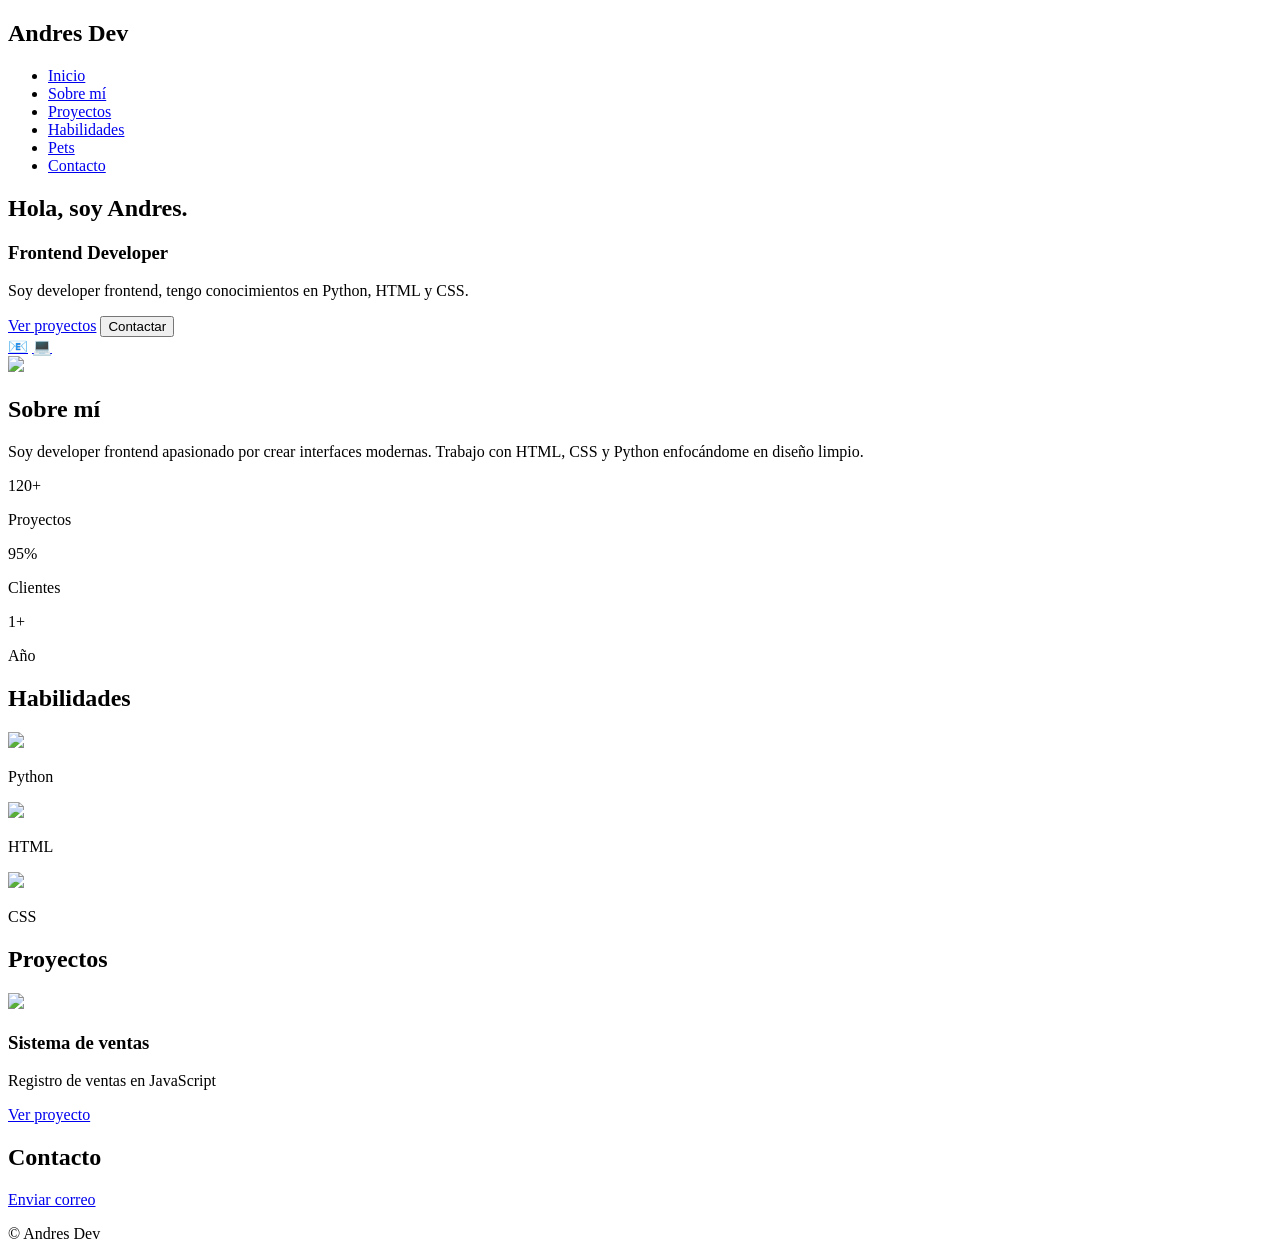
==== index.html @ be8318d8 "inicio" ====
<!DOCTYPE html>
<html lang="es">
<head>
<meta charset="UTF-8">
<meta name="viewport" content="width=device-width, initial-scale=1.0">
<title>Andres Dev</title>
<link rel="stylesheet" href="styles.css">
</head>

<body>

<header>
    <nav class="navbar">
        <h1>Andres <span>Dev</span></h1>

        <ul>
            <li><a href="#">Inicio</a></li>
            <li><a href="#sobre">Sobre mí</a></li>
            <li><a href="#proyectos">Proyectos</a></li>
            <li><a href="#habilidades">Habilidades</a></li>
            <li><a href="mascotas.html">Pets</a></li>
            <li><a href="#contacto">Contacto</a></li>
        </ul>
    </nav>
</header>

<main>

<!-- HERO -->
<section class="hero">
    <div class="hero-text">
        <h2>Hola, soy <span>Andres.</span></h2>
        <h3>Frontend Developer</h3>

        <p id="texto">
            Soy developer frontend, tengo conocimientos en Python, HTML y CSS.
        </p>

        <div class="botones">
            <a href="#proyectos" class="btn primary">Ver proyectos</a>
            <button class="btn" onclick="mostrarMensaje()">Contactar</button>
        </div>

        <div class="social">
            <a href="mailto:andrescassiani46@gmail.com">📧</a>
            <a href="https://github.com/andres549/andres549.git" target="_blank">💻</a>
        </div>
    </div>

    <div class="hero-img">
        <img src="assets/enhanced_Gemini_Generated_Image_vnapwkvnapwkvnap.png">
    </div>
</section>

<!-- SOBRE MI -->
<section id="sobre" class="sobre">
    <h2>Sobre mí</h2>

    <p>
        Soy developer frontend apasionado por crear interfaces modernas.
        Trabajo con HTML, CSS y Python enfocándome en diseño limpio.
    </p>

    <div class="stats">
        <div><span>120+</span><p>Proyectos</p></div>
        <div><span>95%</span><p>Clientes</p></div>
        <div><span>1+</span><p>Año</p></div>
    </div>
</section>

<!-- HABILIDADES -->
<section id="habilidades" class="habilidades">
    <h2>Habilidades</h2>

    <div class="skills">
        <div>
            <img src="https://cdn-icons-png.flaticon.com/512/5968/5968350.png">
            <p>Python</p>
        </div>

        <div>
            <img src="https://cdn-icons-png.flaticon.com/512/732/732212.png">
            <p>HTML</p>
        </div>

        <div>
            <img src="https://cdn-icons-png.flaticon.com/512/732/732190.png">
            <p>CSS</p>
        </div>
    </div>
</section>

<!-- PROYECTOS -->
<section id="proyectos" class="proyectos">
    <h2>Proyectos</h2>

    <div class="card">
        <img src="assets/enhanced_Gemini_Generated_Image_vnapwkvnapwkvnap.png">
        <h3>Sistema de ventas</h3>
        <p>Registro de ventas en JavaScript</p>

        <a href="https://github.com/andres549/ejercicio_registro_de_ventas.git" target="_blank">
            Ver proyecto
        </a>
    </div>
</section>

<!-- CONTACTO -->
<section id="contacto" class="contacto">
    <h2>Contacto</h2>

    <a href="mailto:andrescassiani46@gmail.com" class="correo">
        Enviar correo
    </a>
</section>

</main>

<footer>
    <p>© Andres Dev</p>
</footer>

<script src="js/script.js"></script>
</body>
</html>
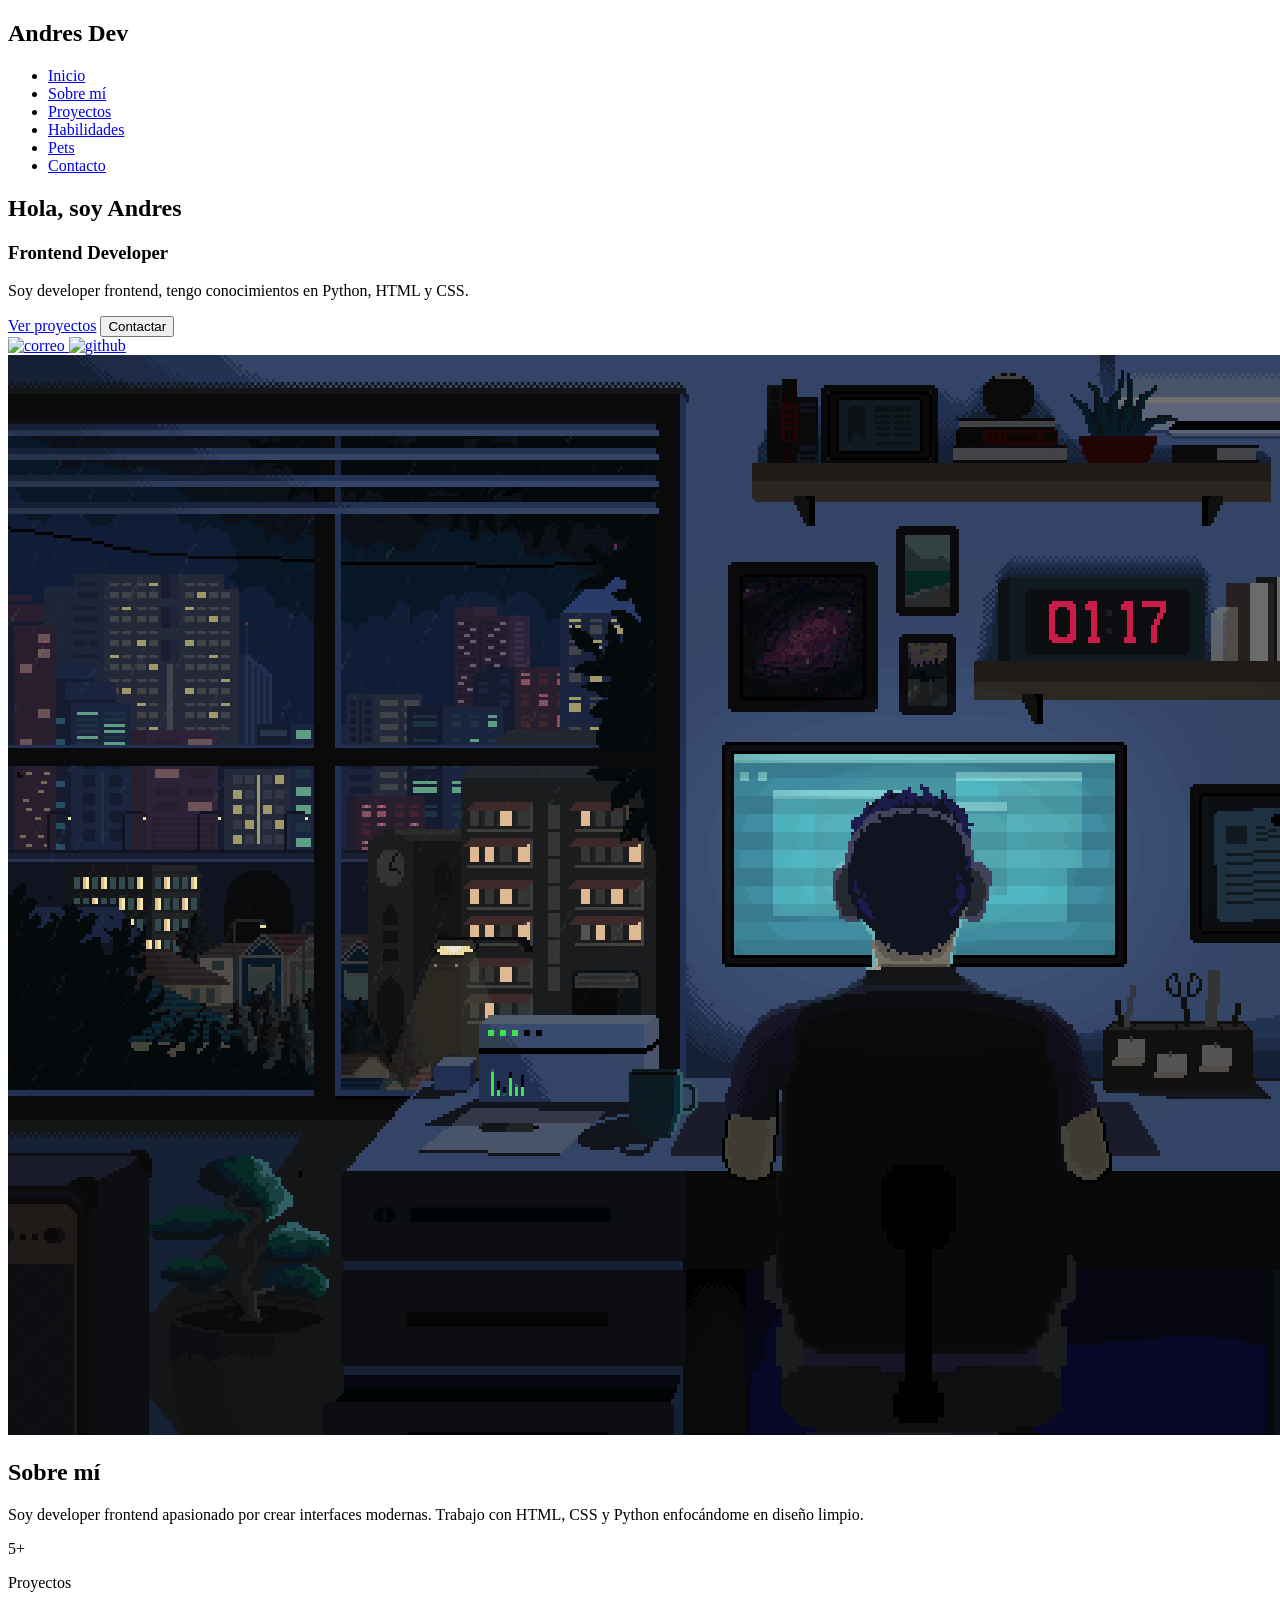
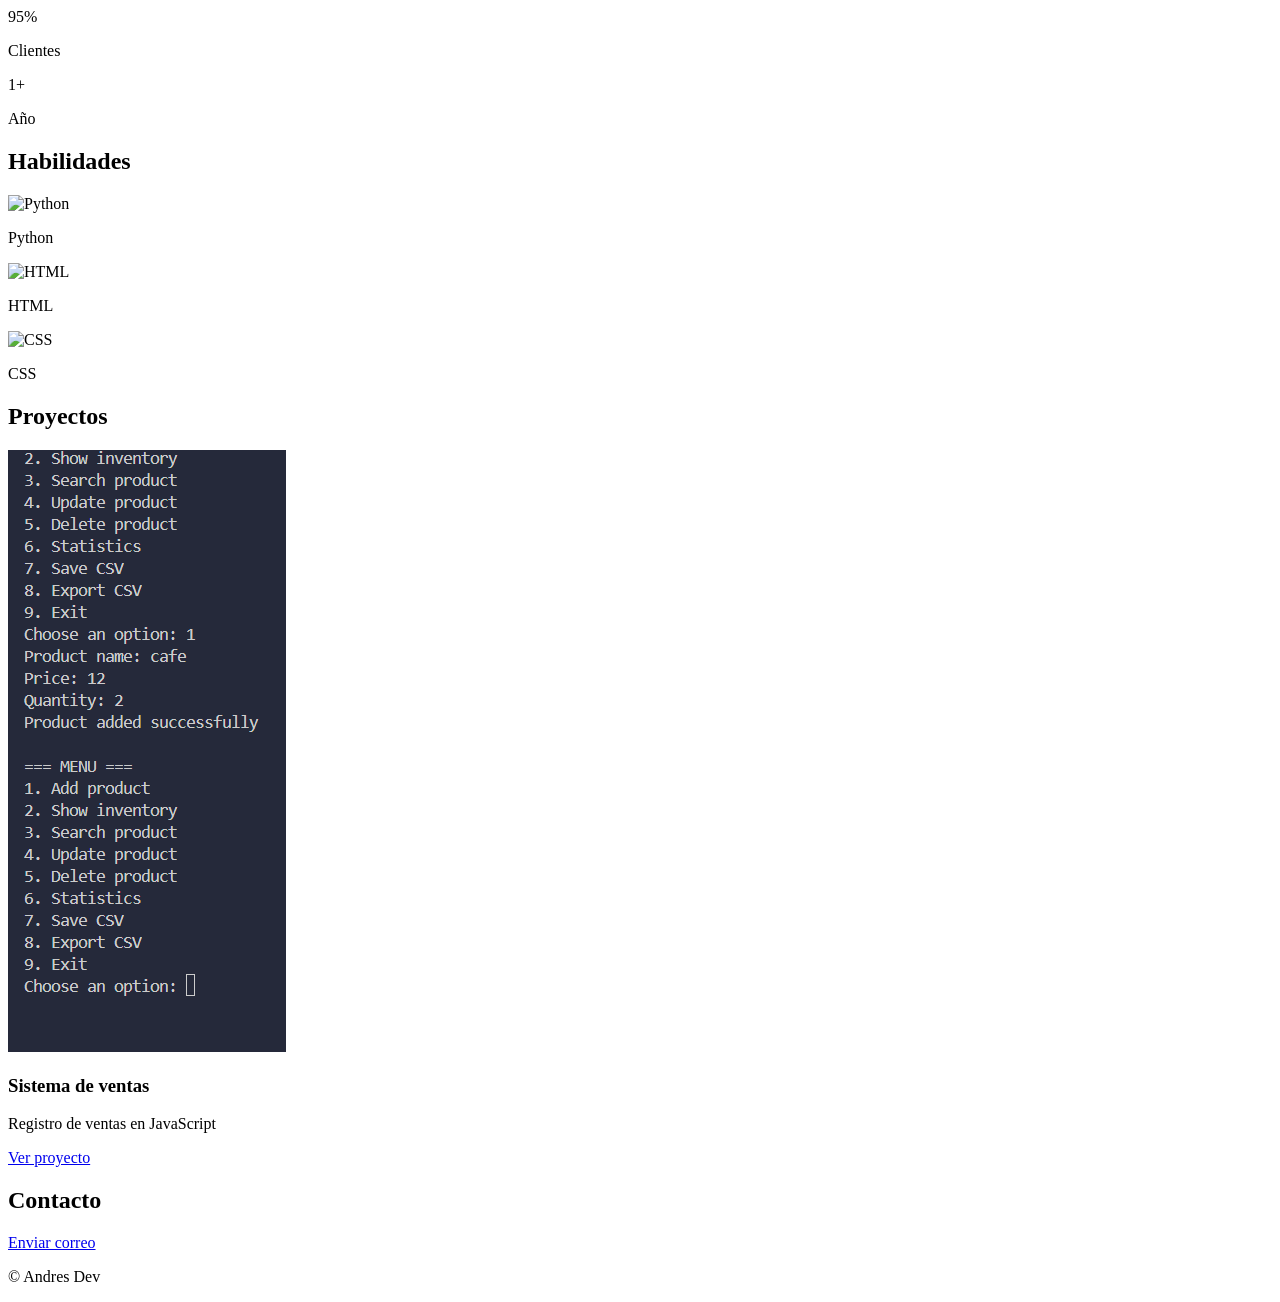
==== commit 3d9e138d: "ajustes" ====
--- a/index.html
+++ b/index.html
@@ -29,7 +29,7 @@
 <!-- HERO -->
 <section class="hero">
     <div class="hero-text">
-        <h2>Hola, soy <span>Andres.</span></h2>
+        <h2>Hola, soy <span>Andres</span></h2>
         <h3>Frontend Developer</h3>
 
         <p id="texto">
@@ -41,14 +41,24 @@
             <button class="btn" onclick="mostrarMensaje()">Contactar</button>
         </div>
 
+        <!-- REDES -->
         <div class="social">
-            <a href="mailto:andrescassiani46@gmail.com">📧</a>
-            <a href="https://github.com/andres549/andres549.git" target="_blank">💻</a>
+
+            <!-- CORREO -->
+            <a href="mailto:andrescassiani46@gmail.com" target="_blank">
+                <img src="https://cdn-icons-png.flaticon.com/512/732/732200.png" alt="correo">
+            </a>
+
+            <!-- GITHUB -->
+            <a href="https://github.com/andres549" target="_blank">
+                <img src="https://cdn-icons-png.flaticon.com/512/733/733553.png" alt="github">
+            </a>
+
         </div>
     </div>
 
     <div class="hero-img">
-        <img src="assets/enhanced_Gemini_Generated_Image_vnapwkvnapwkvnap.png">
+        <img src="assets/persona gif.gif" alt="persona">
     </div>
 </section>
 
@@ -62,7 +72,7 @@
     </p>
 
     <div class="stats">
-        <div><span>120+</span><p>Proyectos</p></div>
+        <div><span>5+</span><p>Proyectos</p></div>
         <div><span>95%</span><p>Clientes</p></div>
         <div><span>1+</span><p>Año</p></div>
     </div>
@@ -74,17 +84,17 @@
 
     <div class="skills">
         <div>
-            <img src="https://cdn-icons-png.flaticon.com/512/5968/5968350.png">
+            <img src="https://cdn-icons-png.flaticon.com/512/5968/5968350.png" alt="Python">
             <p>Python</p>
         </div>
 
         <div>
-            <img src="https://cdn-icons-png.flaticon.com/512/732/732212.png">
+            <img src="https://cdn-icons-png.flaticon.com/512/732/732212.png" alt="HTML">
             <p>HTML</p>
         </div>
 
         <div>
-            <img src="https://cdn-icons-png.flaticon.com/512/732/732190.png">
+            <img src="https://cdn-icons-png.flaticon.com/512/732/732190.png" alt="CSS">
             <p>CSS</p>
         </div>
     </div>
@@ -95,11 +105,11 @@
     <h2>Proyectos</h2>
 
     <div class="card">
-        <img src="assets/enhanced_Gemini_Generated_Image_vnapwkvnapwkvnap.png">
+        <img src="assets/image.png" alt="proyecto">
         <h3>Sistema de ventas</h3>
         <p>Registro de ventas en JavaScript</p>
 
-        <a href="https://github.com/andres549/ejercicio_registro_de_ventas.git" target="_blank">
+        <a href="https://github.com/andres549/ejercicio_registro_de_ventas" target="_blank">
             Ver proyecto
         </a>
     </div>
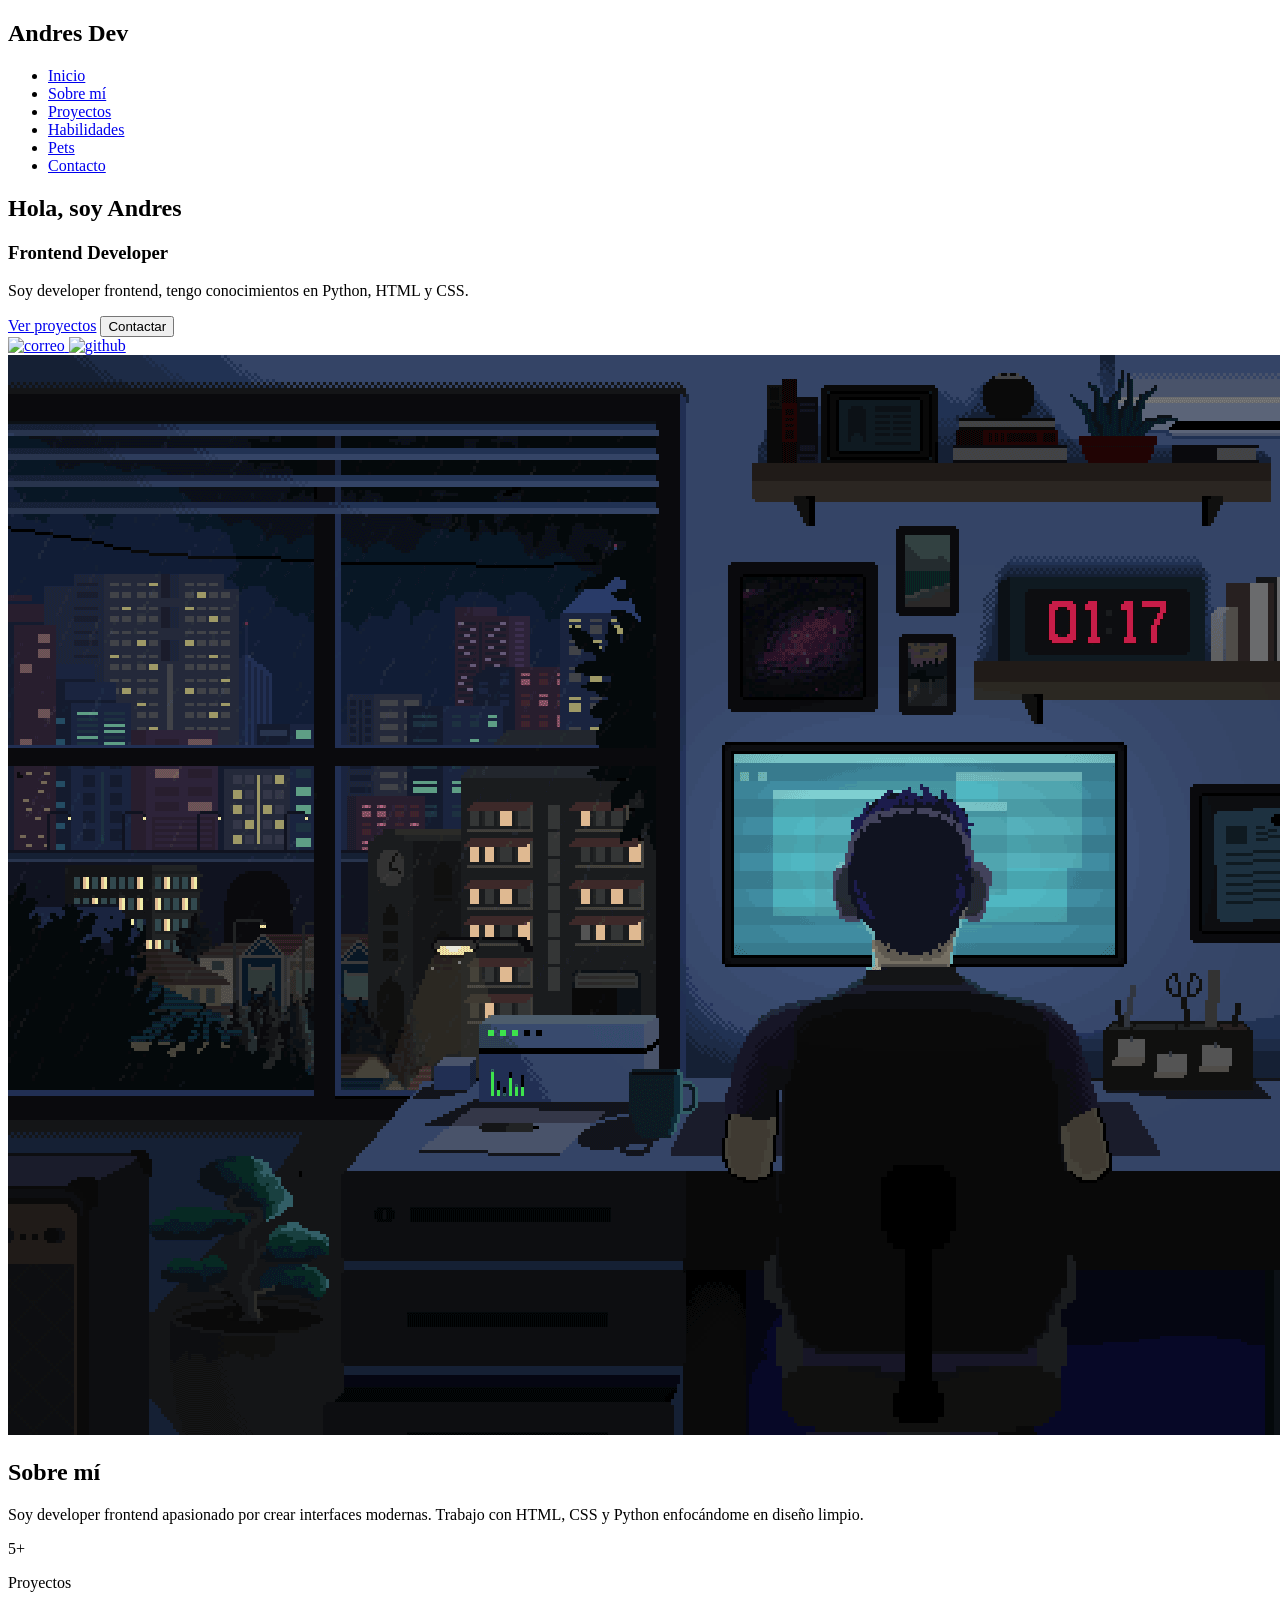
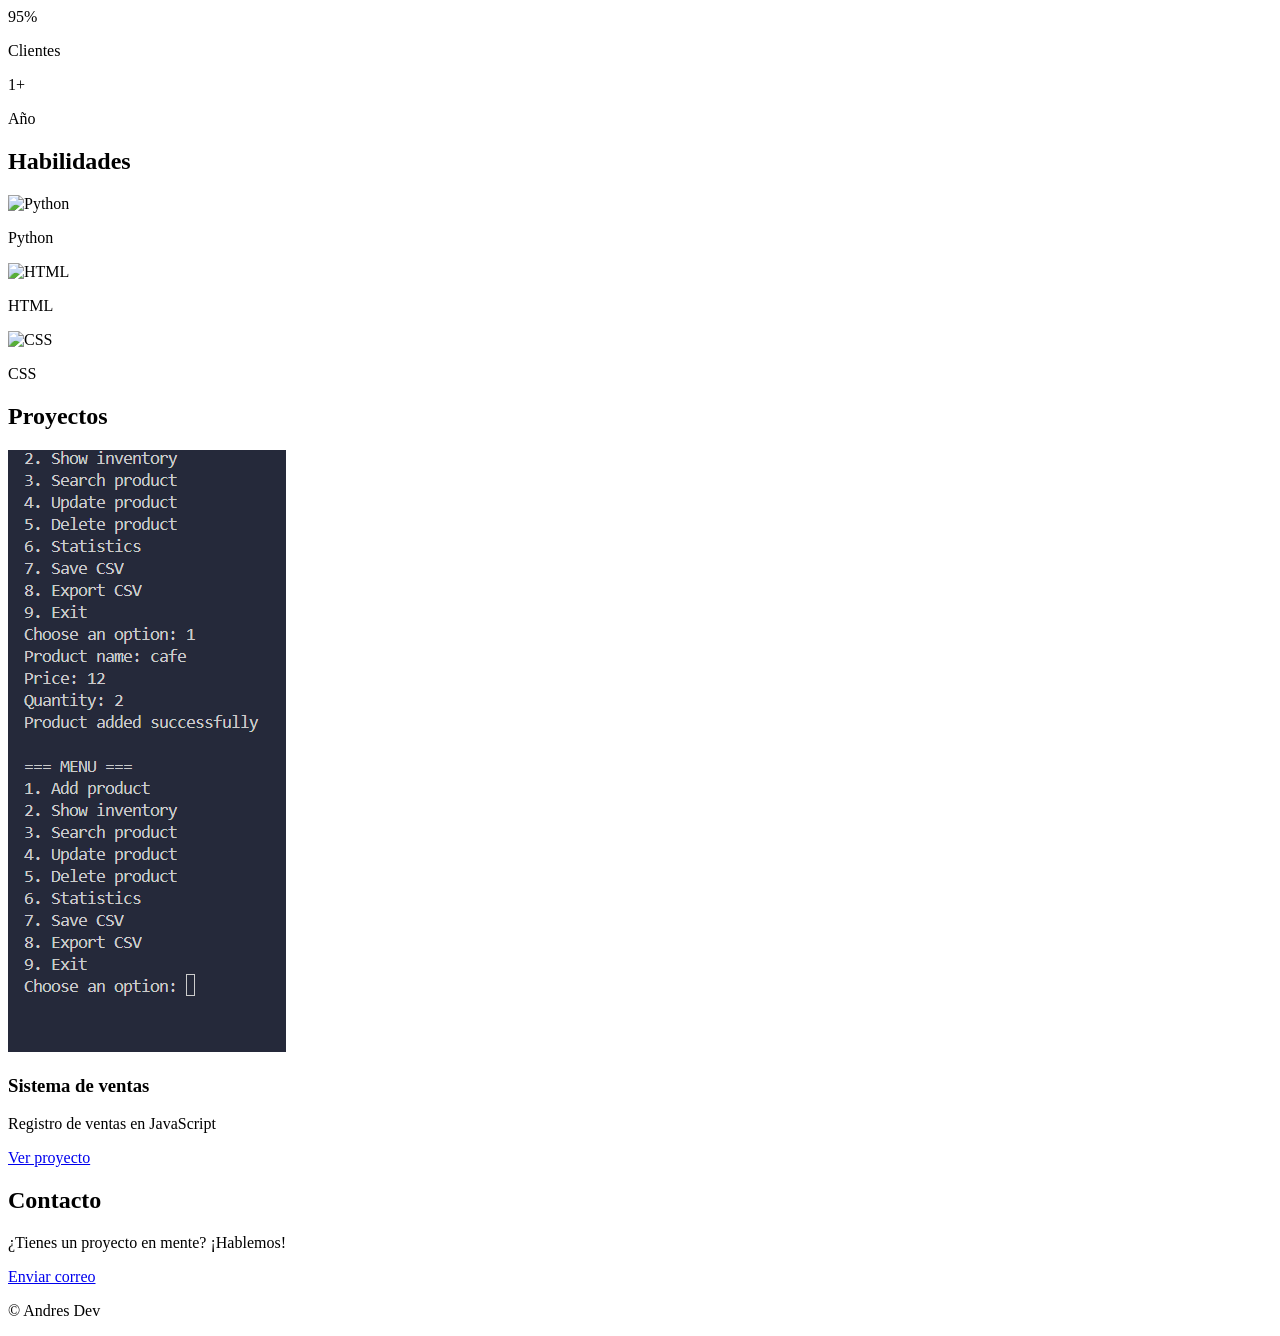
==== commit dc4becb1: "finalizado" ====
--- a/index.html
+++ b/index.html
@@ -118,6 +118,7 @@
 <!-- CONTACTO -->
 <section id="contacto" class="contacto">
     <h2>Contacto</h2>
+    <p>¿Tienes un proyecto en mente? ¡Hablemos!</p>
 
     <a href="mailto:andrescassiani46@gmail.com" class="correo">
         Enviar correo
